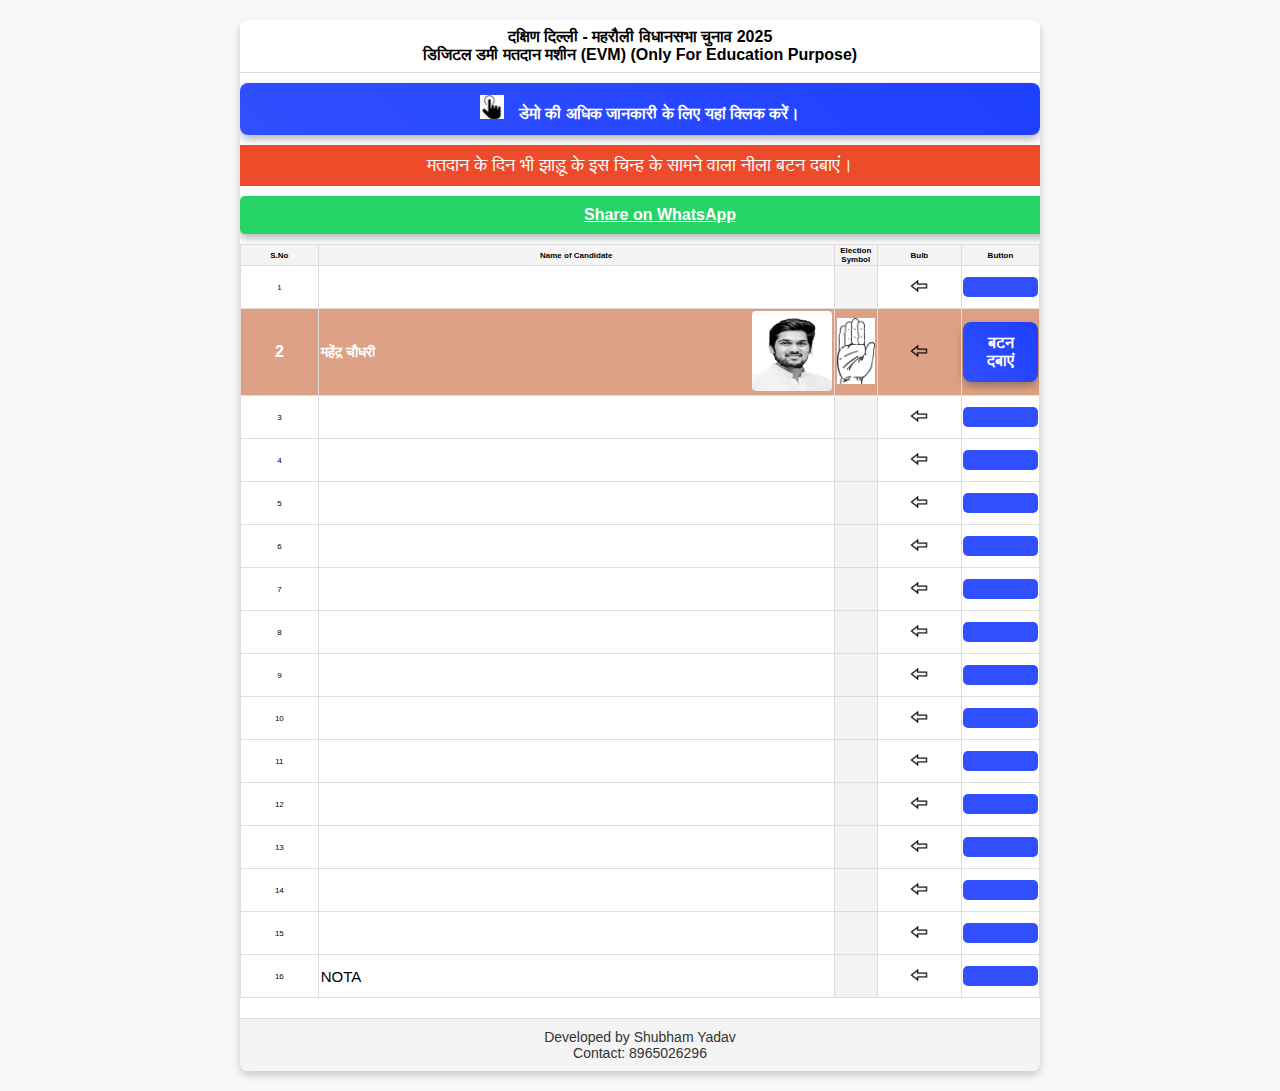
==== Mahendra.html @ 47ec360c "Add files via upload" ====
<!DOCTYPE html>
<html lang="en">

<head>
    <meta charset="UTF-8">
    <meta name="viewport" content="width=device-width, initial-scale=1.0">
    <title>Digital Dummy Election Voting</title>
    <style>
        body {
            font-family: Arial, sans-serif;
            margin: 0;
            padding: 20px;
            background-color: #f8f8f8;

        }
        .container {
            max-width: 800px;
            margin: auto;
            background: white;
            border-radius: 8px;
            box-shadow: 0 4px 8px rgba(0, 0, 0, 0.2);
            overflow: hidden;
            
        }
        .main-title {
            text-align: center;
            font-size: 16px;
            font-weight: bold;
            padding: 8px;
            background-color: #ffffff;
            color: #000000;
            border-bottom: 1px solid #ddd;
        }
        .instructions {
            background-color: #2c80ff;
            color: white;
            text-align: center;
            padding: 10px;
            font-size: 14px;
        }
        .header {
            background-color: #ee4b2b;
            color: white;
            padding: 10px;
            text-align: center;
            font-size: 18px;
        }
        table {
            width: 100%;
            border-collapse: collapse;
            background-color: #ffffff;
        }
        th, td {
           
            border: 1px solid #ddd;
            text-align: center;
            font-size: 8px;
        }
        th {
            background-color: #f4f4f4;
        }
        .candidate-row {
            background-color: #dda285;
            color: white;
            font-weight: bold;
        }
        .symbol-column {
            width: 40px; /* Reducing the width of the Election Symbol column */
        }
        .button-column {
            width: 40px; /* Reducing the width of the Election Symbol column */
        }
        .symbol-img {
            width: 38px;
            height: auto;
        }
        .candidate-img {
            width: 80px;
            height: 80px;
            border-radius: 4px;
        }
        .buttoncan {
            background-color: #304FFE;
            color: white;
            padding: 5px 5px;
            border-radius: 5px;
            cursor: pointer;
            border: none;
            font-weight: bold;
            font-size: 8px;
            width: 100%;
            display: block;
            margin: 10px 0;
        }
        .button {
            background-color: #304FFE;
            color: white;
            padding: 5px 5px;
            border-radius: 5px;
            cursor: pointer;
            border: none;
            font-weight: bold;
            height: 20px;
            font-size: 8px;
            width: 100%;
            display: block;
            margin: 10px 0;
        }
        .buttoncan:hover {
            background-color: #1e40ff;
        }
        .bulb-img {
            width: 20px;
            height: auto;
        }
        .whatsapp-btn {
            background-color: #25D366;
            color: white;
            padding: 10px 20px;
            border-radius: 5px;
            cursor: pointer;
            border: none;
            font-weight: bold;
            width: 100%;
            display: block;
            margin: 10px 0;
            text-align: center;
            transition: transform 0.2s ease, box-shadow 0.2s ease; /* Smooth hover effect */
    box-shadow: 0 4px 8px rgba(0, 0, 0, 0.3); /* Adds depth */
    animation: pulse 1.5s infinite; /* Attention-grabbing pulse */
        }
        .whatsapp-btn:hover {
            background-color: #128C7E;
           
        }
        .footer {
            display: flex;
            justify-content: space-between;
            align-items: center;
            padding: 10px 20px;
            background-color: #f4f4f4;
            color: #333;
            font-size: 14px;
            border-top: 1px solid #ddd;
            margin-top: 20px;
        }
        .footer-left, .footer-center, .footer-right {
            flex: 1;
            text-align: center;
        }
        .footer-left {
            text-align: left;
        }
        .footer-right {
            text-align: right;
        }
        #overlay {
            position: fixed;
            top: 0;
            left: 0;
            width: 100%;
            height: 100%;
            background-color: rgba(0, 0, 0, 0.7);
            display: none;
            justify-content: center;
            align-items: flex-start;
            z-index: 1000;
        }

        /* Animated image styling */
        #animated-image {
            position: absolute;
            top: -100px; /* Starts above the screen */
            animation: slideDown 2s forwards; /* Animates down */
        }

        /* Slide down animation */
        @keyframes slideDown {
            from { top: -100px; }
            to { top: 20%; } /* Ends near the center of the screen */
        }
#special-button {
    background: linear-gradient(45deg, #304FFE, #1e40ff);
    color: white;
    padding: 12px 24px; /* Slightly larger for emphasis */
    border-radius: 8px;
    cursor: pointer;
    border: none;
    font-weight: bold;
    font-size: 16px;
    width: 100%;
    display: block;
    margin: 10px 0;
    transition: transform 0.2s ease, box-shadow 0.2s ease; /* Smooth hover effect */
    box-shadow: 0 4px 8px rgba(0, 0, 0, 0.3); /* Adds depth */
    animation: pulse 1.5s infinite; /* Attention-grabbing pulse */
}

#special-button:hover {
    background: linear-gradient(45deg, #1e40ff, #304FFE);
    transform: scale(1.05); /* Slight enlargement on hover */
    box-shadow: 0 6px 12px rgba(0, 0, 0, 0.4); /* Enhanced shadow on hover */
}
.button-gif {
    width: 24px; /* Set width of the GIF */
    height: 24px; /* Set height of the GIF */
    margin-right: 10px; /* Space between GIF and text */
}


@keyframes pulse {
    0%, 100% {
        transform: scale(1);
    }
    50% {
        transform: scale(1.05);
    }
}

@media (max-width: 600px) {
    #special-button {
        padding: 8px 16px; /* Adjusted for smaller screens */
        font-size: 14px;
    }
    .button-gif {
        width: 20px;
        height: 20px;
    }
}

        
    </style>
</head>

<body>
    <div class="container">
        <div class="main-title">
            दक्षिण दिल्ली - महरौली विधानसभा चुनाव 2025<br>
            डिजिटल डमी मतदान मशीन (EVM) (Only For Education Purpose)
        </div>

        <button id="special-button" onclick="playSound()">
            <img src="images/click.gif" alt="GIF" class="button-gif">
            डेमो की अधिक जानकारी के लिए यहां क्लिक करें।
        </button>

        <div class="header">
            मतदान के दिन भी झाड़ू के इस चिन्ह के सामने वाला नीला बटन दबाएं।
        </div>

         <!-- WhatsApp Share Button -->
		<a href="https://wa.me/?text=%e0%a4%a8%e0%a4%ae%e0%a4%b8%e0%a5%8d%e0%a4%95%e0%a4%be%e0%a4%b0,%0a%e0%a4%a1%e0%a5%87%e0%a4%ae%e0%a5%8b%20%e0%a4%ae%e0%a4%a4%e0%a4%a6%e0%a4%be%e0%a4%a8%20%e0%a4%95%e0%a4%b0%e0%a4%a8%e0%a5%87%20%e0%a4%95%e0%a5%87%20%e0%a4%b2%e0%a4%bf%e0%a4%8f%20%e0%a4%a8%e0%a5%80%e0%a4%9a%e0%a5%87%20%e0%a4%a6%e0%a4%bf%e0%a4%8f%20%e0%a4%97%e0%a4%8f%20%e0%a4%b2%e0%a4%bf%e0%a4%82%e0%a4%95%20%e0%a4%aa%e0%a4%b0%20%e0%a4%95%e0%a5%8d%e0%a4%b2%e0%a4%bf%e0%a4%95%20%e0%a4%95%e0%a4%b0%e0%a5%87%e0%a4%82।%0a%0ahttps://temp.com/shubh.html%0a%0a*%e0%a4%ae%e0%a4%b9%e0%a5%87%e0%a4%82%e0%a4%a6%e0%a5%8d%e0%a4%b0%20%e0%a4%9a%e0%a5%8c%e0%a4%a7%e0%a4%b0%e0%a5%80*%0a*%e0%a4%86%e0%a4%ae%20%e0%a4%86%e0%a4%a6%e0%a5%8d%e0%a4%ae%e0%a5%80%20%e0%a4%aa%e0%a4%be%e0%a4%b0%e0%a5%8d%e0%a4%9f%e0%a5%80%20%e0%a4%95%e0%a5%87%20%e0%a4%85%e0%a4%a7%e0%a4%bf%e0%a4%95%e0%a5%83%e0%a4%a4%20%e0%a4%89%e0%a4%ae%e0%a5%87%e0%a4%a6%e0%a4%b5%e0%a4%be%e0%a4%b0*%0a*%e0%a4%b5%e0%a4%bf%e0%a4%a7%e0%a4%be%e0%a4%a8%e0%a4%b8%e0%a4%ad%e0%a4%be%20%e0%a4%9a%e0%a5%81%e0%a4%a8%e0%a4%be%e0%a4%b5%202025%20%e0%a4%ae%e0%a4%b9%e0%a4%b0%e0%a5%8c%e0%a4%b2%e0%a5%80*" class="whatsapp-btn"  target="_blank">Share on WhatsApp</a>
        <table>
            <thead>
                <tr>
                    <th>S.No</th>
                    <th>Name of Candidate</th>
                    <th>Election Symbol</th>
                    <th>Bulb</th>
                    <th>Button</th>
                </tr>
            </thead>
            <tbody>
                <tr>
                    <td>1</td>
                    <td>
                        <table style="width: 100%; border: none;">
                            <tr>
                                <td style="text-align: left; border: none;">  <!-- Empty cell for Name -->  </td>
                                <td style="text-align: right; border: none;">
                                      <!-- Empty cell for Candidate Image -->
                                </td>
                            </tr>
                        </table>
                    </td>
                    <th class="symbol-column">  <!-- Empty cell for Symbol Image --></th>
                    <td><img class="bulb-img" src="images/leftarrow.png" alt="Bulb" id="bulb-1"></td>
                    <td><button class="button" onclick="errorbeep()"></button></td>
                </tr>
                <tr class="candidate-row">
                    <td style="font-size: 16px;">2</td>
                    <td>
                        <table style="width: 100%; border: none;">
                            <tr>
                                <td style="text-align: left; font-size: 14px; background-color: #dda285; border: none;">महेंद्र चौधरी</td>
                                <td style="text-align: right; border: none;  background-color: #dda285;">
                                    <img class="candidate-img" src="images/candidateks.png" alt="Candidate Image">
                                </td>
                            </tr>
                        </table>
                    </td>
                    <td class="symbol-column"><img class="symbol-img" src="images/symbolks.png" alt="Symbol"></td>
                    <td><img class="bulb-img" src="images/leftarrow.png" alt="Bulb" id="bulb-0"></td>
                    <td class="button-column"><button id="special-button" class="buttoncan" onclick="changeBulbImage(0)">बटन दबाएं</button></td>
                </tr>
                <tr>
                    <tr>
                        <td>3</td>
                        <td>
                            <table style="width: 100%; border: none;">
                                <tr>
                                    <td style="text-align: left; border: none;">  <!-- Empty cell for Name -->  </td>
                                    <td style="text-align: right; border: none;">
                                          <!-- Empty cell for Candidate Image -->
                                    </td>
                                </tr>
                            </table>
                        </td>
                        <th class="symbol-column">  <!-- Empty cell for Symbol Image --></th>
                        <td><img class="bulb-img" src="images/leftarrow.png" alt="Bulb" id="bulb-1"></td>
                        <td><button  class="button" onclick="errorbeep()"></button></td>
                    </tr>
                    <tr>
                        <td>4</td>
                        <td>
                            <table style="width: 100%; border: none;">
                                <tr>
                                    <td style="text-align: left; border: none;">  <!-- Empty cell for Name -->  </td>
                                    <td style="text-align: right; border: none;">
                                          <!-- Empty cell for Candidate Image -->
                                    </td>
                                </tr>
                            </table>
                        </td>
                        <th class="symbol-column">  <!-- Empty cell for Symbol Image --></th>
                        <td><img class="bulb-img" src="images/leftarrow.png" alt="Bulb" id="bulb-1"></td>
                        <td><button class="button" onclick="errorbeep()"></button></td>
                    </tr>
                    <tr>
                        <td>5</td>
                        <td>
                            <table style="width: 100%; border: none;">
                                <tr>
                                    <td style="text-align: left; border: none;">  <!-- Empty cell for Name -->  </td>
                                    <td style="text-align: right; border: none;">
                                          <!-- Empty cell for Candidate Image -->
                                    </td>
                                </tr>
                            </table>
                        </td>
                        <th class="symbol-column">  <!-- Empty cell for Symbol Image --></th>
                        <td><img class="bulb-img" src="images/leftarrow.png" alt="Bulb" id="bulb-1"></td>
                        <td><button class="button" onclick="errorbeep()"></button></td>
                    </tr>
                    <tr>
                        <td>6</td>
                        <td>
                            <table style="width: 100%; border: none;">
                                <tr>
                                    <td style="text-align: left; border: none;">  <!-- Empty cell for Name -->  </td>
                                    <td style="text-align: right; border: none;">
                                          <!-- Empty cell for Candidate Image -->
                                    </td>
                                </tr>
                            </table>
                        </td>
                        <th class="symbol-column">  <!-- Empty cell for Symbol Image --></th>
                        <td><img class="bulb-img" src="images/leftarrow.png" alt="Bulb" id="bulb-1"></td>
                        <td><button class="button" onclick="errorbeep()"></button></td>
                    </tr>
                    <tr>
                        <td>7</td>
                        <td>
                            <table style="width: 100%; border: none;">
                                <tr>
                                    <td style="text-align: left; border: none;">  <!-- Empty cell for Name -->  </td>
                                    <td style="text-align: right; border: none;">
                                          <!-- Empty cell for Candidate Image -->
                                    </td>
                                </tr>
                            </table>
                        </td>
                        <th class="symbol-column">  <!-- Empty cell for Symbol Image --></th>
                        <td><img class="bulb-img" src="images/leftarrow.png" alt="Bulb" id="bulb-1"></td>
                        <td><button class="button" onclick="errorbeep()"></button></td>
                    </tr>
                    <tr>
                        <td>8</td>
                        <td>
                            <table style="width: 100%; border: none;">
                                <tr>
                                    <td style="text-align: left; border: none;">  <!-- Empty cell for Name -->  </td>
                                    <td style="text-align: right; border: none;">
                                          <!-- Empty cell for Candidate Image -->
                                    </td>
                                </tr>
                            </table>
                        </td>
                        <th class="symbol-column">  <!-- Empty cell for Symbol Image --></th>
                        <td><img class="bulb-img" src="images/leftarrow.png" alt="Bulb" id="bulb-1"></td>
                        <td><button class="button" onclick="errorbeep()"></button></td>
                    </tr>
                    <tr>
                        <td>9</td>
                        <td>
                            <table style="width: 100%; border: none;">
                                <tr>
                                    <td style="text-align: left; border: none;">  <!-- Empty cell for Name -->  </td>
                                    <td style="text-align: right; border: none;">
                                          <!-- Empty cell for Candidate Image -->
                                    </td>
                                </tr>
                            </table>
                        </td>
                        <th class="symbol-column">  <!-- Empty cell for Symbol Image --></th>
                        <td><img class="bulb-img" src="images/leftarrow.png" alt="Bulb" id="bulb-1"></td>
                        <td><button class="button" onclick="errorbeep()"></button></td>
                    </tr>
                    <tr>
                        <td>10</td>
                        <td>
                            <table style="width: 100%; border: none;">
                                <tr>
                                    <td style="text-align: left; border: none;">  <!-- Empty cell for Name -->  </td>
                                    <td style="text-align: right; border: none;">
                                          <!-- Empty cell for Candidate Image -->
                                    </td>
                                </tr>
                            </table>
                        </td>
                        <th class="symbol-column">  <!-- Empty cell for Symbol Image --></th>
                        <td><img class="bulb-img" src="images/leftarrow.png" alt="Bulb" id="bulb-1"></td>
                        <td><button class="button" onclick="errorbeep()"></button></td>
                    </tr>
                    <tr>
                        <td>11</td>
                        <td>
                            <table style="width: 100%; border: none;">
                                <tr>
                                    <td style="text-align: left; border: none;">  <!-- Empty cell for Name -->  </td>
                                    <td style="text-align: right; border: none;">
                                          <!-- Empty cell for Candidate Image -->
                                    </td>
                                </tr>
                            </table>
                        </td>
                        <th class="symbol-column">  <!-- Empty cell for Symbol Image --></th>
                        <td><img class="bulb-img" src="images/leftarrow.png" alt="Bulb" id="bulb-1"></td>
                        <td><button class="button" onclick="errorbeep()"></button></td>
                    </tr>
                    <tr>
                        <td>12</td>
                        <td>
                            <table style="width: 100%; border: none;">
                                <tr>
                                    <td style="text-align: left; border: none;">  <!-- Empty cell for Name -->  </td>
                                    <td style="text-align: right; border: none;">
                                          <!-- Empty cell for Candidate Image -->
                                    </td>
                                </tr>
                            </table>
                        </td>
                        <th class="symbol-column">  <!-- Empty cell for Symbol Image --></th>
                        <td><img class="bulb-img" src="images/leftarrow.png" alt="Bulb" id="bulb-1"></td>
                        <td><button class="button" onclick="errorbeep()"></button></td>
                    </tr>
                    <tr>
                        <td>13</td>
                        <td>
                            <table style="width: 100%; border: none;">
                                <tr>
                                    <td style="text-align: left; border: none;">  <!-- Empty cell for Name -->  </td>
                                    <td style="text-align: right; border: none;">
                                          <!-- Empty cell for Candidate Image -->
                                    </td>
                                </tr>
                            </table>
                        </td>
                        <th class="symbol-column">  <!-- Empty cell for Symbol Image --></th>
                        <td><img class="bulb-img" src="images/leftarrow.png" alt="Bulb" id="bulb-1"></td>
                        <td><button class="button" onclick="errorbeep()"></button></td>
                    </tr>
                    <tr>
                        <td>14</td>
                        <td>
                            <table style="width: 100%; border: none;">
                                <tr>
                                    <td style="text-align: left; border: none;">  <!-- Empty cell for Name -->  </td>
                                    <td style="text-align: right; border: none;">
                                          <!-- Empty cell for Candidate Image -->
                                    </td>
                                </tr>
                            </table>
                        </td>
                        <th class="symbol-column">  <!-- Empty cell for Symbol Image --></th>
                        <td><img class="bulb-img" src="images/leftarrow.png" alt="Bulb" id="bulb-1"></td>
                        <td><button class="button" onclick="errorbeep()"></button></td>
                    </tr>
                    <tr>
                        <td>15</td>
                        <td>
                            <table style="width: 100%; border: none;">
                                <tr>
                                    <td style="text-align: left; border: none;">  <!-- Empty cell for Name -->  </td>
                                    <td style="text-align: right; border: none;">
                                          <!-- Empty cell for Candidate Image -->
                                    </td>
                                </tr>
                            </table>
                        </td>
                        <th class="symbol-column">  <!-- Empty cell for Symbol Image --></th>
                        <td><img class="bulb-img" src="images/leftarrow.png" alt="Bulb" id="bulb-1"></td>
                        <td><button class="button" onclick="errorbeep()"></button></td>
                    </tr>
                    <tr>
                        <td>16</td>
                        <td>
                            <table style="width: 100%; border: none;">
                                <tr>
                                    <td style="text-align: left; border: none; font-size: 15px;">  NOTA  </td>
                                    <td style="text-align: right; border: none;">
                                          <!-- Empty cell for Candidate Image -->
                                    </td>
                                </tr>
                            </table>
                        </td>
                        <th class="symbol-column">  <!-- Empty cell for Symbol Image --></th>
                        <td><img class="bulb-img" src="images/leftarrow.png" alt="Bulb" id="bulb-1"></td>
                        <td><button class="button" onclick="errorbeep()"></button></td>
                    </tr>
        
            </tbody>
        </table>

       
        
        <!-- Footer -->
        <div class="footer">
           
            <span class="footer-center">Developed by Shubham Yadav<br>Contact: 8965026296</span>

        </div>
    </div> <!-- Close container div -->

    <div id="overlay" onclick="hideOverlay()">
        <img id="animated-image"  src="images/slipks.png" alt="Animated Image">
    </div>
    
    <script>
        // Create an Audio object for the sound effect
        var beep = new Audio('images/beep.mp3'); // Replace with your sound URL
        var demo = new Audio('images/demoks.mp3');
        var donevoting = new Audio('images/donevoting.mp3');
        var error = new Audio('images/error.mp3');

        function showOverlay() {
            var overlay = document.getElementById('overlay');
            overlay.style.display = 'flex';  // Show the overlay

            // Hide the overlay after 3 seconds
            setTimeout(hideOverlay, 4000);
        }

        // Function to hide the overlay
        function hideOverlay() {
            var overlay = document.getElementById('overlay');
            overlay.style.display = 'none'; // Hide the overlay
        }


        // Function to change bulb image for a few seconds and play the sound
        function changeBulbImage(rowId) {
            // Play the sound
            beep.play();
            donevoting.play();

            // Get the bulb image element for the given row
            var bulbElement = document.getElementById('bulb-' + rowId);

            // Store the original bulb image src
            var originalSrc = bulbElement.src;

            // Change the bulb image to a different one
            bulbElement.src = "images/redleftarrow.png"; // New bulb image (can be replaced with actual image)

            // Revert back to the original image after 2 seconds
            setTimeout(function() {
                bulbElement.src = originalSrc;
            }, 2000); // 2000 milliseconds = 2 seconds

            setTimeout(showOverlay, 4000);

           /* showOverlay();*/
        }

        function errorbeep() {
            error.play();
        }

        // Function to play sound when the "मतदान के लिए सामने वाला नीला बटन दबाएं।" button is clicked
        function playSound() {
            demo.play();
        }
    </script>
</body>

</html>
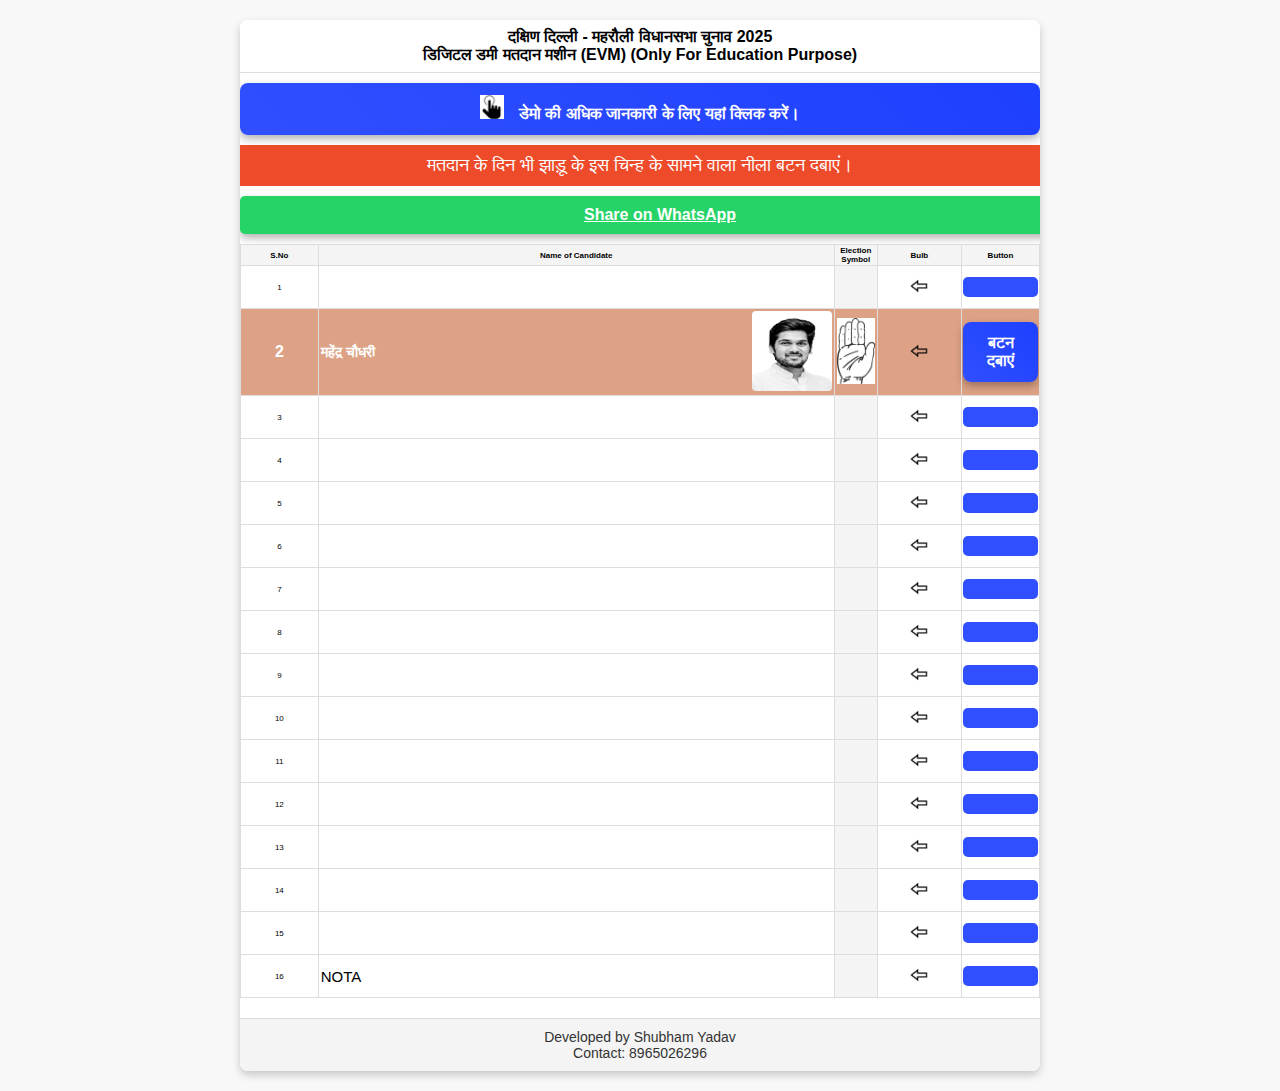
==== commit f42f5949: "Mahendra.html" ====
--- a/Mahendra.html
+++ b/Mahendra.html
@@ -249,7 +249,7 @@
         </div>
 
          <!-- WhatsApp Share Button -->
-		<a href="https://wa.me/?text=%e0%a4%a8%e0%a4%ae%e0%a4%b8%e0%a5%8d%e0%a4%95%e0%a4%be%e0%a4%b0,%0a%e0%a4%a1%e0%a5%87%e0%a4%ae%e0%a5%8b%20%e0%a4%ae%e0%a4%a4%e0%a4%a6%e0%a4%be%e0%a4%a8%20%e0%a4%95%e0%a4%b0%e0%a4%a8%e0%a5%87%20%e0%a4%95%e0%a5%87%20%e0%a4%b2%e0%a4%bf%e0%a4%8f%20%e0%a4%a8%e0%a5%80%e0%a4%9a%e0%a5%87%20%e0%a4%a6%e0%a4%bf%e0%a4%8f%20%e0%a4%97%e0%a4%8f%20%e0%a4%b2%e0%a4%bf%e0%a4%82%e0%a4%95%20%e0%a4%aa%e0%a4%b0%20%e0%a4%95%e0%a5%8d%e0%a4%b2%e0%a4%bf%e0%a4%95%20%e0%a4%95%e0%a4%b0%e0%a5%87%e0%a4%82।%0a%0ahttps://temp.com/shubh.html%0a%0a*%e0%a4%ae%e0%a4%b9%e0%a5%87%e0%a4%82%e0%a4%a6%e0%a5%8d%e0%a4%b0%20%e0%a4%9a%e0%a5%8c%e0%a4%a7%e0%a4%b0%e0%a5%80*%0a*%e0%a4%86%e0%a4%ae%20%e0%a4%86%e0%a4%a6%e0%a5%8d%e0%a4%ae%e0%a5%80%20%e0%a4%aa%e0%a4%be%e0%a4%b0%e0%a5%8d%e0%a4%9f%e0%a5%80%20%e0%a4%95%e0%a5%87%20%e0%a4%85%e0%a4%a7%e0%a4%bf%e0%a4%95%e0%a5%83%e0%a4%a4%20%e0%a4%89%e0%a4%ae%e0%a5%87%e0%a4%a6%e0%a4%b5%e0%a4%be%e0%a4%b0*%0a*%e0%a4%b5%e0%a4%bf%e0%a4%a7%e0%a4%be%e0%a4%a8%e0%a4%b8%e0%a4%ad%e0%a4%be%20%e0%a4%9a%e0%a5%81%e0%a4%a8%e0%a4%be%e0%a4%b5%202025%20%e0%a4%ae%e0%a4%b9%e0%a4%b0%e0%a5%8c%e0%a4%b2%e0%a5%80*" class="whatsapp-btn"  target="_blank">Share on WhatsApp</a>
+		<a href="https://wa.me/?text=%e0%a4%a8%e0%a4%ae%e0%a4%b8%e0%a5%8d%e0%a4%95%e0%a4%be%e0%a4%b0,%0a%e0%a4%a1%e0%a5%87%e0%a4%ae%e0%a5%8b%20%e0%a4%ae%e0%a4%a4%e0%a4%a6%e0%a4%be%e0%a4%a8%20%e0%a4%95%e0%a4%b0%e0%a4%a8%e0%a5%87%20%e0%a4%95%e0%a5%87%20%e0%a4%b2%e0%a4%bf%e0%a4%8f%20%e0%a4%a8%e0%a5%80%e0%a4%9a%e0%a5%87%20%e0%a4%a6%e0%a4%bf%e0%a4%8f%20%e0%a4%97%e0%a4%8f%20%e0%a4%b2%e0%a4%bf%e0%a4%82%e0%a4%95%20%e0%a4%aa%e0%a4%b0%20%e0%a4%95%e0%a5%8d%e0%a4%b2%e0%a4%bf%e0%a4%95%20%e0%a4%95%e0%a4%b0%e0%a5%87%e0%a4%82।%0a%0ahttp://nirbhartechnologies.com/Mahendra.html%0a%0a*%e0%a4%ae%e0%a4%b9%e0%a5%87%e0%a4%82%e0%a4%a6%e0%a5%8d%e0%a4%b0%20%e0%a4%9a%e0%a5%8c%e0%a4%a7%e0%a4%b0%e0%a5%80*%0a*%e0%a4%86%e0%a4%ae%20%e0%a4%86%e0%a4%a6%e0%a5%8d%e0%a4%ae%e0%a5%80%20%e0%a4%aa%e0%a4%be%e0%a4%b0%e0%a5%8d%e0%a4%9f%e0%a5%80%20%e0%a4%95%e0%a5%87%20%e0%a4%85%e0%a4%a7%e0%a4%bf%e0%a4%95%e0%a5%83%e0%a4%a4%20%e0%a4%89%e0%a4%ae%e0%a5%87%e0%a4%a6%e0%a4%b5%e0%a4%be%e0%a4%b0*%0a*%e0%a4%b5%e0%a4%bf%e0%a4%a7%e0%a4%be%e0%a4%a8%e0%a4%b8%e0%a4%ad%e0%a4%be%20%e0%a4%9a%e0%a5%81%e0%a4%a8%e0%a4%be%e0%a4%b5%202025%20%e0%a4%ae%e0%a4%b9%e0%a4%b0%e0%a5%8c%e0%a4%b2%e0%a5%80*" class="whatsapp-btn"  target="_blank">Share on WhatsApp</a>
         <table>
             <thead>
                 <tr>
@@ -594,4 +594,4 @@
     </script>
 </body>
 
-</html>+</html>
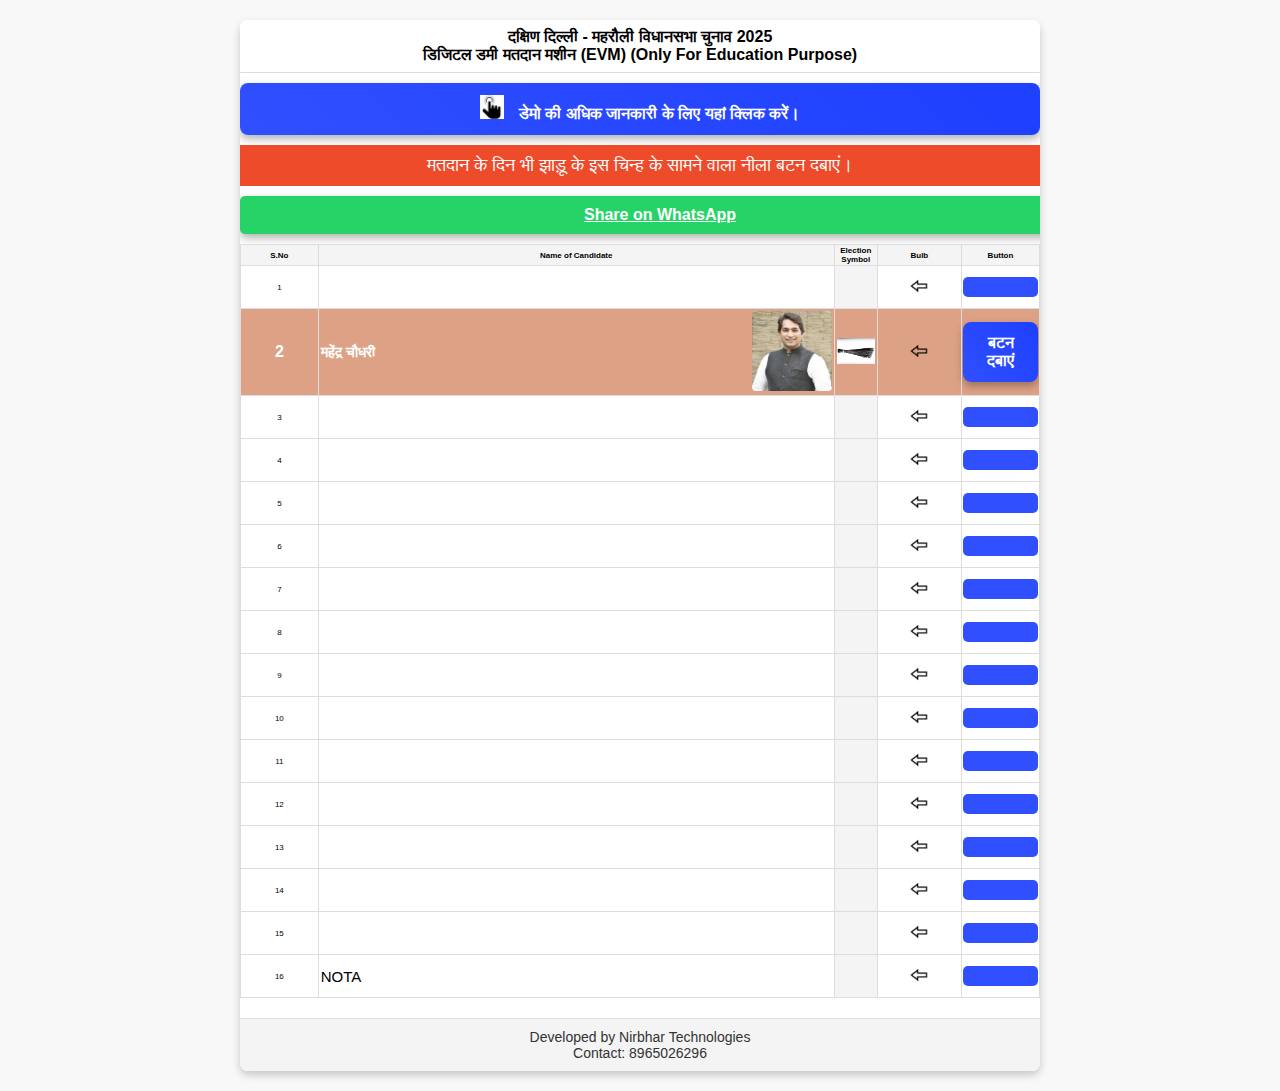
==== commit edb7f835: "Update Mahendra.html" ====
--- a/Mahendra.html
+++ b/Mahendra.html
@@ -527,7 +527,7 @@
         <!-- Footer -->
         <div class="footer">
            
-            <span class="footer-center">Developed by Shubham Yadav<br>Contact: 8965026296</span>
+            <span class="footer-center">Developed by Nirbhar Technologies<br>Contact: 8965026296</span>
 
         </div>
     </div> <!-- Close container div -->
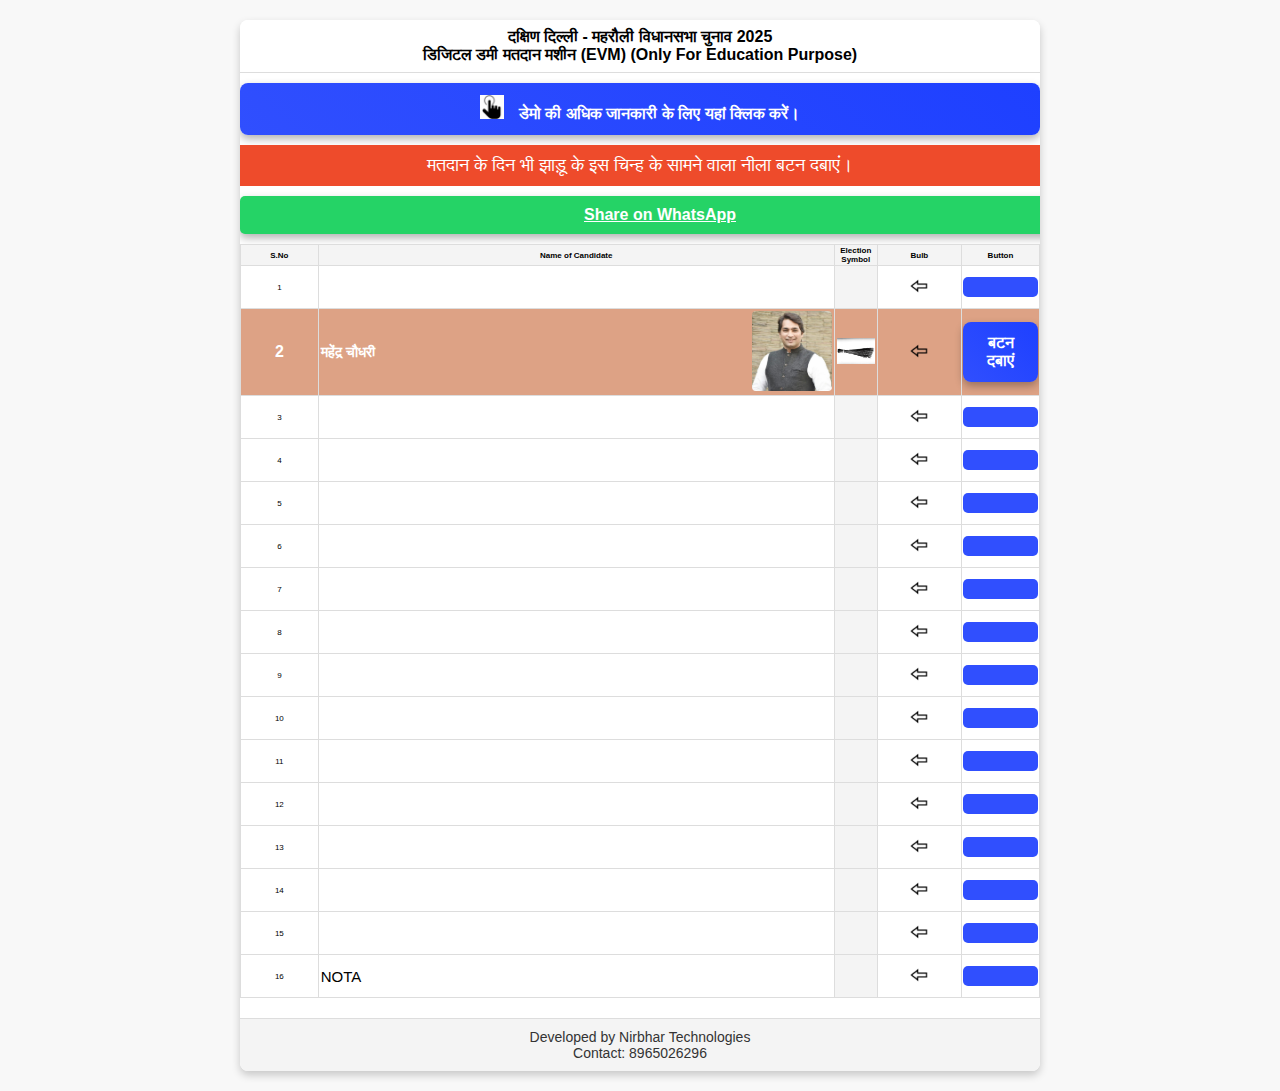
==== commit d4e7bc27: "Update Mahendra.html" ====
--- a/Mahendra.html
+++ b/Mahendra.html
@@ -249,8 +249,8 @@
         </div>
 
          <!-- WhatsApp Share Button -->
-		<a href="https://wa.me/?text=%e0%a4%a8%e0%a4%ae%e0%a4%b8%e0%a5%8d%e0%a4%95%e0%a4%be%e0%a4%b0,%0a%e0%a4%a1%e0%a5%87%e0%a4%ae%e0%a5%8b%20%e0%a4%ae%e0%a4%a4%e0%a4%a6%e0%a4%be%e0%a4%a8%20%e0%a4%95%e0%a4%b0%e0%a4%a8%e0%a5%87%20%e0%a4%95%e0%a5%87%20%e0%a4%b2%e0%a4%bf%e0%a4%8f%20%e0%a4%a8%e0%a5%80%e0%a4%9a%e0%a5%87%20%e0%a4%a6%e0%a4%bf%e0%a4%8f%20%e0%a4%97%e0%a4%8f%20%e0%a4%b2%e0%a4%bf%e0%a4%82%e0%a4%95%20%e0%a4%aa%e0%a4%b0%20%e0%a4%95%e0%a5%8d%e0%a4%b2%e0%a4%bf%e0%a4%95%20%e0%a4%95%e0%a4%b0%e0%a5%87%e0%a4%82।%0a%0ahttp://nirbhartechnologies.com/Mahendra.html%0a%0a*%e0%a4%ae%e0%a4%b9%e0%a5%87%e0%a4%82%e0%a4%a6%e0%a5%8d%e0%a4%b0%20%e0%a4%9a%e0%a5%8c%e0%a4%a7%e0%a4%b0%e0%a5%80*%0a*%e0%a4%86%e0%a4%ae%20%e0%a4%86%e0%a4%a6%e0%a5%8d%e0%a4%ae%e0%a5%80%20%e0%a4%aa%e0%a4%be%e0%a4%b0%e0%a5%8d%e0%a4%9f%e0%a5%80%20%e0%a4%95%e0%a5%87%20%e0%a4%85%e0%a4%a7%e0%a4%bf%e0%a4%95%e0%a5%83%e0%a4%a4%20%e0%a4%89%e0%a4%ae%e0%a5%87%e0%a4%a6%e0%a4%b5%e0%a4%be%e0%a4%b0*%0a*%e0%a4%b5%e0%a4%bf%e0%a4%a7%e0%a4%be%e0%a4%a8%e0%a4%b8%e0%a4%ad%e0%a4%be%20%e0%a4%9a%e0%a5%81%e0%a4%a8%e0%a4%be%e0%a4%b5%202025%20%e0%a4%ae%e0%a4%b9%e0%a4%b0%e0%a5%8c%e0%a4%b2%e0%a5%80*" class="whatsapp-btn"  target="_blank">Share on WhatsApp</a>
-        <table>
+		<a href="https://wa.me/?text=%e0%a4%a8%e0%a4%ae%e0%a4%b8%e0%a5%8d%e0%a4%95%e0%a4%be%e0%a4%b0,%0a%e0%a4%a1%e0%a5%87%e0%a4%ae%e0%a5%8b%20%e0%a4%ae%e0%a4%a4%e0%a4%a6%e0%a4%be%e0%a4%a8%20%e0%a4%95%e0%a4%b0%e0%a4%a8%e0%a5%87%20%e0%a4%95%e0%a5%87%20%e0%a4%b2%e0%a4%bf%e0%a4%8f%20%e0%a4%a8%e0%a5%80%e0%a4%9a%e0%a5%87%20%e0%a4%a6%e0%a4%bf%e0%a4%8f%20%e0%a4%97%e0%a4%8f%20%e0%a4%b2%e0%a4%bf%e0%a4%82%e0%a4%95%20%e0%a4%aa%e0%a4%b0%20%e0%a4%95%e0%a5%8d%e0%a4%b2%e0%a4%bf%e0%a4%95%20%e0%a4%95%e0%a4%b0%e0%a5%87%e0%a4%82।%0a%0ahttp://nirbhartechnologies.com/Mahendra.html%0a%0a*%e0%a4%ae%e0%a4%b9%e0%a5%87%e0%a4%82%e0%a4%a6%e0%a5%8d%e0%a4%b0%20%e0%a4%9a%e0%a5%8c%e0%a4%a7%e0%a4%b0%e0%a5%80*%0a*%e0%a4%86%e0%a4%ae%20%e0%a4%86%e0%a4%a6%e0%a4%ae%e0%a5%80%20%e0%a4%aa%e0%a4%be%e0%a4%b0%e0%a5%8d%e0%a4%9f%e0%a5%80%20%e0%a4%95%e0%a5%87%20%e0%a4%85%e0%a4%a7%e0%a4%bf%e0%a4%95%e0%a5%83%e0%a4%a4%20%e0%a4%89%e0%a4%ae%e0%a5%87%e0%a4%a6%e0%a4%b5%e0%a4%be%e0%a4%b0*%0a*%e0%a4%ae%e0%a4%b9%e0%a4%b0%e0%a5%8c%e0%a4%b2%e0%a5%80%20-%20%e0%a4%b5%e0%a4%bf%e0%a4%a7%e0%a4%be%e0%a4%a8%e0%a4%b8%e0%a4%ad%e0%a4%be%20%e0%a4%9a%e0%a5%81%e0%a4%a8%e0%a4%be%e0%a4%b5%202025*" class="whatsapp-btn" target="_blank">Share on WhatsApp</a>
+	<table>
             <thead>
                 <tr>
                     <th>S.No</th>
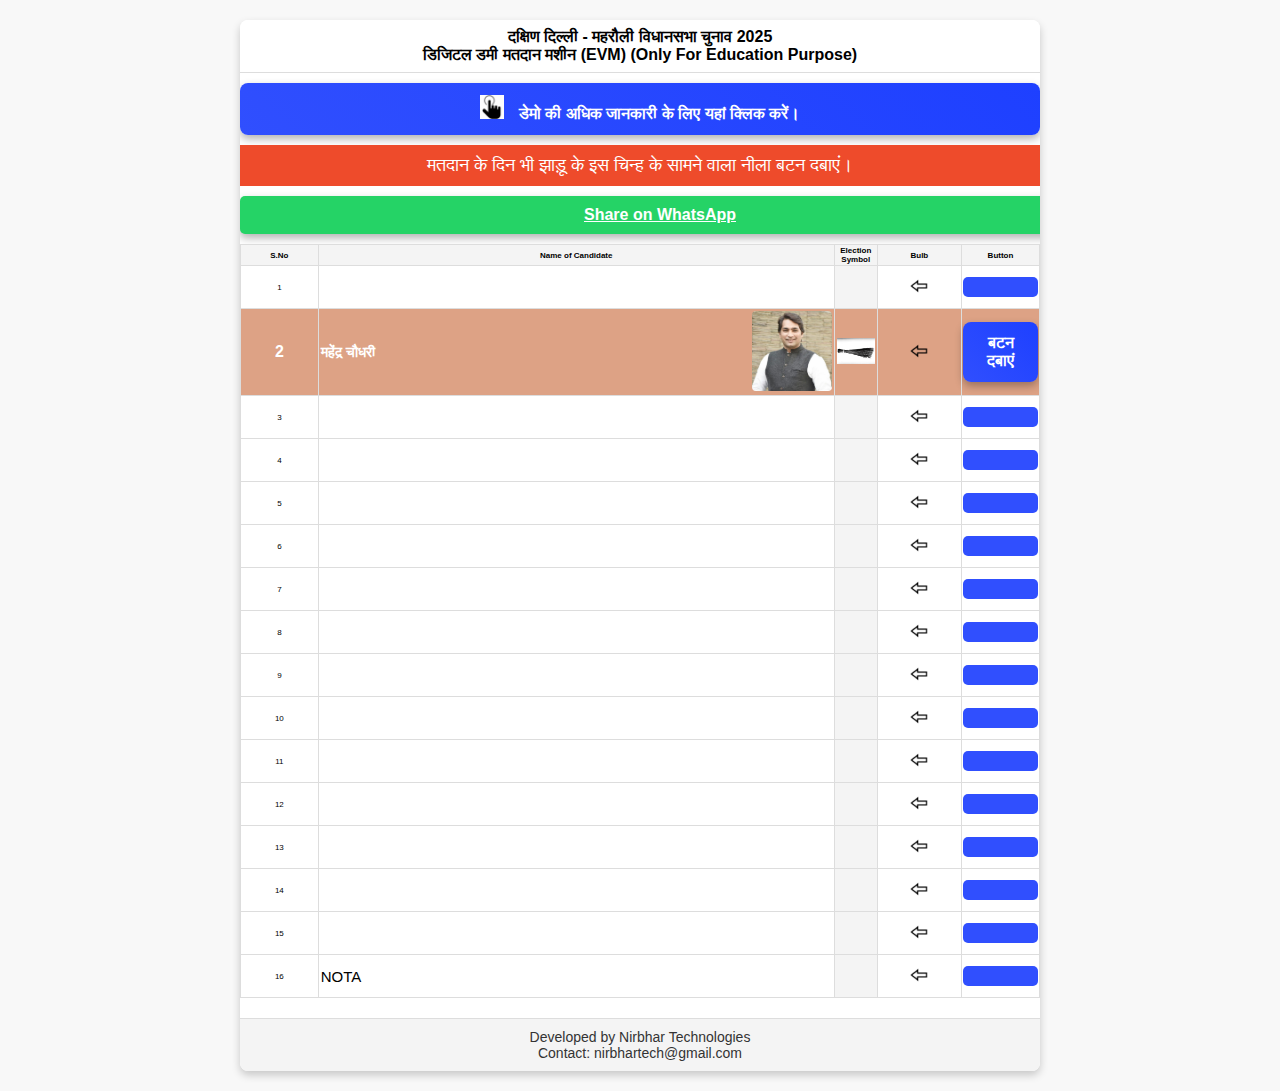
==== commit 712d58f8: "Update Mahendra.html" ====
--- a/Mahendra.html
+++ b/Mahendra.html
@@ -249,7 +249,7 @@
         </div>
 
          <!-- WhatsApp Share Button -->
-		<a href="https://wa.me/?text=%e0%a4%a8%e0%a4%ae%e0%a4%b8%e0%a5%8d%e0%a4%95%e0%a4%be%e0%a4%b0,%0a%e0%a4%a1%e0%a5%87%e0%a4%ae%e0%a5%8b%20%e0%a4%ae%e0%a4%a4%e0%a4%a6%e0%a4%be%e0%a4%a8%20%e0%a4%95%e0%a4%b0%e0%a4%a8%e0%a5%87%20%e0%a4%95%e0%a5%87%20%e0%a4%b2%e0%a4%bf%e0%a4%8f%20%e0%a4%a8%e0%a5%80%e0%a4%9a%e0%a5%87%20%e0%a4%a6%e0%a4%bf%e0%a4%8f%20%e0%a4%97%e0%a4%8f%20%e0%a4%b2%e0%a4%bf%e0%a4%82%e0%a4%95%20%e0%a4%aa%e0%a4%b0%20%e0%a4%95%e0%a5%8d%e0%a4%b2%e0%a4%bf%e0%a4%95%20%e0%a4%95%e0%a4%b0%e0%a5%87%e0%a4%82।%0a%0ahttp://nirbhartechnologies.com/Mahendra.html%0a%0a*%e0%a4%ae%e0%a4%b9%e0%a5%87%e0%a4%82%e0%a4%a6%e0%a5%8d%e0%a4%b0%20%e0%a4%9a%e0%a5%8c%e0%a4%a7%e0%a4%b0%e0%a5%80*%0a*%e0%a4%86%e0%a4%ae%20%e0%a4%86%e0%a4%a6%e0%a4%ae%e0%a5%80%20%e0%a4%aa%e0%a4%be%e0%a4%b0%e0%a5%8d%e0%a4%9f%e0%a5%80%20%e0%a4%95%e0%a5%87%20%e0%a4%85%e0%a4%a7%e0%a4%bf%e0%a4%95%e0%a5%83%e0%a4%a4%20%e0%a4%89%e0%a4%ae%e0%a5%87%e0%a4%a6%e0%a4%b5%e0%a4%be%e0%a4%b0*%0a*%e0%a4%ae%e0%a4%b9%e0%a4%b0%e0%a5%8c%e0%a4%b2%e0%a5%80%20-%20%e0%a4%b5%e0%a4%bf%e0%a4%a7%e0%a4%be%e0%a4%a8%e0%a4%b8%e0%a4%ad%e0%a4%be%20%e0%a4%9a%e0%a5%81%e0%a4%a8%e0%a4%be%e0%a4%b5%202025*" class="whatsapp-btn" target="_blank">Share on WhatsApp</a>
+		<a href="https://wa.me/?text=%e0%a4%a8%e0%a4%ae%e0%a4%b8%e0%a5%8d%e0%a4%95%e0%a4%be%e0%a4%b0,%0a%e0%a4%a1%e0%a5%87%e0%a4%ae%e0%a5%8b%20%e0%a4%ae%e0%a4%a4%e0%a4%a6%e0%a4%be%e0%a4%a8%20%e0%a4%95%e0%a4%b0%e0%a4%a8%e0%a5%87%20%e0%a4%95%e0%a5%87%20%e0%a4%b2%e0%a4%bf%e0%a4%8f%20%e0%a4%a8%e0%a5%80%e0%a4%9a%e0%a5%87%20%e0%a4%a6%e0%a4%bf%e0%a4%8f%20%e0%a4%97%e0%a4%8f%20%e0%a4%b2%e0%a4%bf%e0%a4%82%e0%a4%95%20%e0%a4%aa%e0%a4%b0%20%e0%a4%95%e0%a5%8d%e0%a4%b2%e0%a4%bf%e0%a4%95%20%e0%a4%95%e0%a4%b0%e0%a5%87%e0%a4%82।%0a%0ahttp://nirbhartechnologies.com/Mahendra.html%0a%0a*%e0%a4%ae%e0%a4%b9%e0%a5%87%e0%a4%82%e0%a4%a6%e0%a5%8d%e0%a4%b0%20%e0%a4%9a%e0%a5%8c%e0%a4%a7%e0%a4%b0%e0%a5%80*%0a*%e0%a4%86%e0%a4%ae%20%e0%a4%86%e0%a4%a6%e0%a4%ae%e0%a5%80%20%e0%a4%aa%e0%a4%be%e0%a4%b0%e0%a5%8d%e0%a4%9f%e0%a5%80%20%e0%a4%95%e0%a5%87%20%e0%a4%85%e0%a4%a7%e0%a4%bf%e0%a4%95%e0%a5%83%e0%a4%a4%20%e0%a4%89%e0%a4%ae%e0%a5%87%e0%a4%a6%e0%a4%b5%e0%a4%be%e0%a4%b0*%0a*%e0%a4%ae%e0%a4%b9%e0%a4%b0%e0%a5%8c%e0%a4%b2%e0%a5%80%20-%20%e0%a4%b5%e0%a4%bf%e0%a4%a7%e0%a4%be%e0%a4%a8%e0%a4%b8%e0%a4%ad%e0%a4%be%20%e0%a4%9a%e0%a5%81%e0%a4%a8%e0%a4%be%e0%a4%b5%202025%20%e0%a4%a6%e0%a4%bf%e0%a4%b2%e0%a5%8d%e0%a4%b2%e0%a5%80*" class="whatsapp-btn" target="_blank">Share on WhatsApp</a>
 	<table>
             <thead>
                 <tr>
@@ -527,7 +527,7 @@
         <!-- Footer -->
         <div class="footer">
            
-            <span class="footer-center">Developed by Nirbhar Technologies<br>Contact: 8965026296</span>
+            <span class="footer-center">Developed by Nirbhar Technologies<br>Contact: nirbhartech@gmail.com</span>
 
         </div>
     </div> <!-- Close container div -->
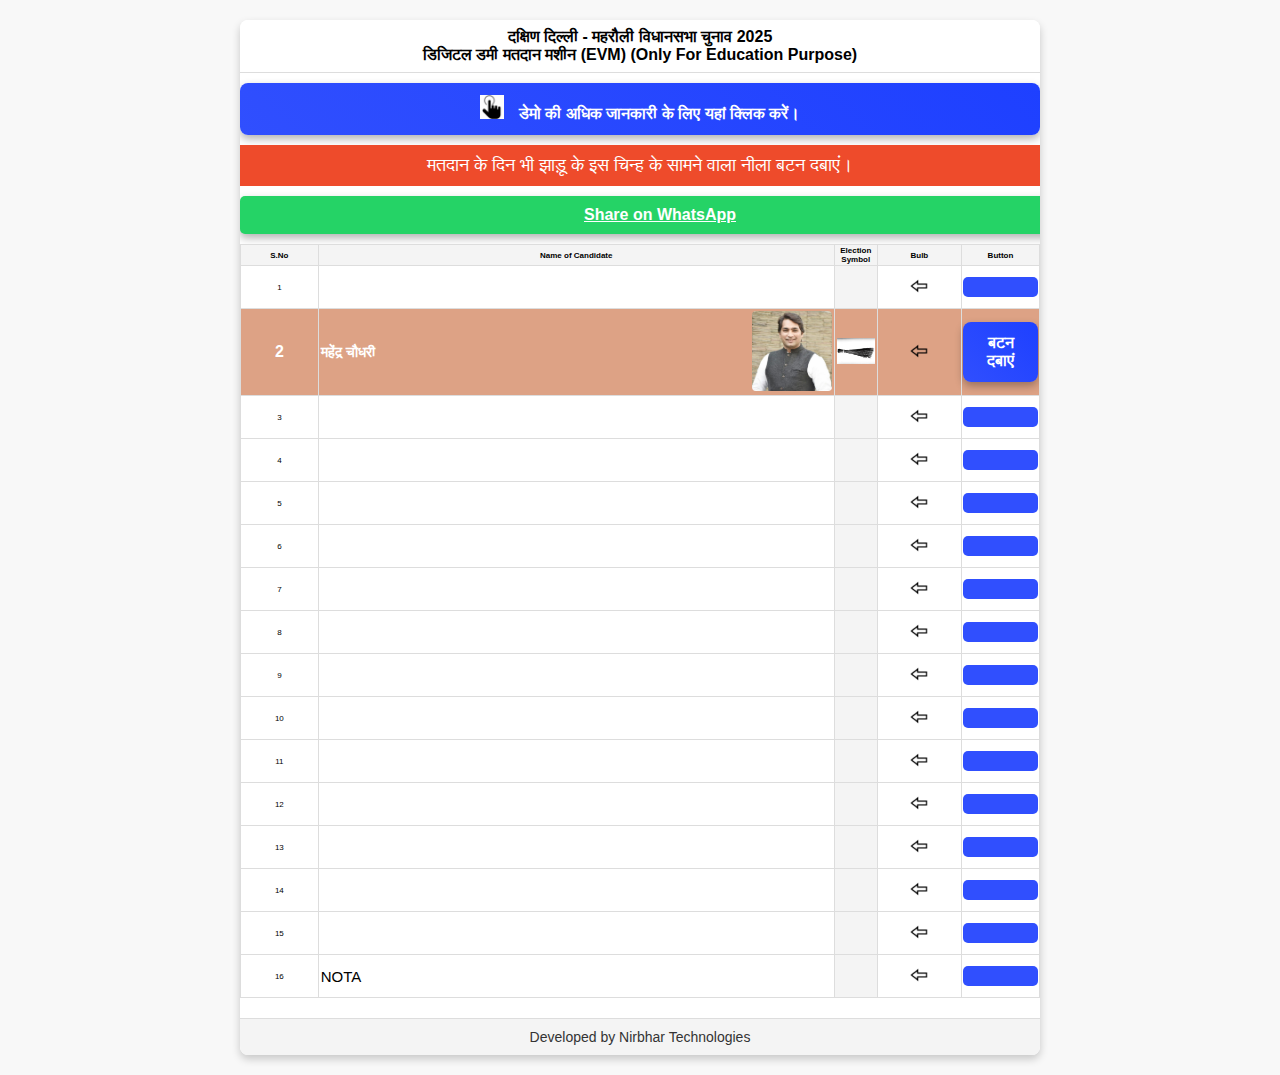
==== commit 9db3724b: "Update Mahendra.html" ====
--- a/Mahendra.html
+++ b/Mahendra.html
@@ -249,7 +249,7 @@
         </div>
 
          <!-- WhatsApp Share Button -->
-		<a href="https://wa.me/?text=%e0%a4%a8%e0%a4%ae%e0%a4%b8%e0%a5%8d%e0%a4%95%e0%a4%be%e0%a4%b0,%0a%e0%a4%a1%e0%a5%87%e0%a4%ae%e0%a5%8b%20%e0%a4%ae%e0%a4%a4%e0%a4%a6%e0%a4%be%e0%a4%a8%20%e0%a4%95%e0%a4%b0%e0%a4%a8%e0%a5%87%20%e0%a4%95%e0%a5%87%20%e0%a4%b2%e0%a4%bf%e0%a4%8f%20%e0%a4%a8%e0%a5%80%e0%a4%9a%e0%a5%87%20%e0%a4%a6%e0%a4%bf%e0%a4%8f%20%e0%a4%97%e0%a4%8f%20%e0%a4%b2%e0%a4%bf%e0%a4%82%e0%a4%95%20%e0%a4%aa%e0%a4%b0%20%e0%a4%95%e0%a5%8d%e0%a4%b2%e0%a4%bf%e0%a4%95%20%e0%a4%95%e0%a4%b0%e0%a5%87%e0%a4%82।%0a%0ahttp://nirbhartechnologies.com/Mahendra.html%0a%0a*%e0%a4%ae%e0%a4%b9%e0%a5%87%e0%a4%82%e0%a4%a6%e0%a5%8d%e0%a4%b0%20%e0%a4%9a%e0%a5%8c%e0%a4%a7%e0%a4%b0%e0%a5%80*%0a*%e0%a4%86%e0%a4%ae%20%e0%a4%86%e0%a4%a6%e0%a4%ae%e0%a5%80%20%e0%a4%aa%e0%a4%be%e0%a4%b0%e0%a5%8d%e0%a4%9f%e0%a5%80%20%e0%a4%95%e0%a5%87%20%e0%a4%85%e0%a4%a7%e0%a4%bf%e0%a4%95%e0%a5%83%e0%a4%a4%20%e0%a4%89%e0%a4%ae%e0%a5%87%e0%a4%a6%e0%a4%b5%e0%a4%be%e0%a4%b0*%0a*%e0%a4%ae%e0%a4%b9%e0%a4%b0%e0%a5%8c%e0%a4%b2%e0%a5%80%20-%20%e0%a4%b5%e0%a4%bf%e0%a4%a7%e0%a4%be%e0%a4%a8%e0%a4%b8%e0%a4%ad%e0%a4%be%20%e0%a4%9a%e0%a5%81%e0%a4%a8%e0%a4%be%e0%a4%b5%202025%20%e0%a4%a6%e0%a4%bf%e0%a4%b2%e0%a5%8d%e0%a4%b2%e0%a5%80*" class="whatsapp-btn" target="_blank">Share on WhatsApp</a>
+		<a href="https://wa.me/?text=%e0%a4%a8%e0%a4%ae%e0%a4%b8%e0%a5%8d%e0%a4%95%e0%a4%be%e0%a4%b0,%0a%e0%a4%a1%e0%a5%87%e0%a4%ae%e0%a5%8b%20%e0%a4%ae%e0%a4%a4%e0%a4%a6%e0%a4%be%e0%a4%a8%20%e0%a4%95%e0%a4%b0%e0%a4%a8%e0%a5%87%20%e0%a4%95%e0%a5%87%20%e0%a4%b2%e0%a4%bf%e0%a4%8f%20%e0%a4%a8%e0%a5%80%e0%a4%9a%e0%a5%87%20%e0%a4%a6%e0%a4%bf%e0%a4%8f%20%e0%a4%97%e0%a4%8f%20%e0%a4%b2%e0%a4%bf%e0%a4%82%e0%a4%95%20%e0%a4%aa%e0%a4%b0%20%e0%a4%95%e0%a5%8d%e0%a4%b2%e0%a4%bf%e0%a4%95%20%e0%a4%95%e0%a4%b0%e0%a5%87%e0%a4%82।%0a%0ahttps://nirbhartechnologies.github.io/Nirbhar-website/Mahendra.html%0a%0a*%e0%a4%ae%e0%a4%b9%e0%a5%87%e0%a4%82%e0%a4%a6%e0%a5%8d%e0%a4%b0%20%e0%a4%9a%e0%a5%8c%e0%a4%a7%e0%a4%b0%e0%a5%80*%0a*%e0%a4%86%e0%a4%ae%20%e0%a4%86%e0%a4%a6%e0%a4%ae%e0%a5%80%20%e0%a4%aa%e0%a4%be%e0%a4%b0%e0%a5%8d%e0%a4%9f%e0%a5%80%20%e0%a4%95%e0%a5%87%20%e0%a4%85%e0%a4%a7%e0%a4%bf%e0%a4%95%e0%a5%83%e0%a4%a4%20%e0%a4%89%e0%a4%ae%e0%a5%8d%e0%a4%ae%e0%a5%80%e0%a4%a6%e0%a4%b5%e0%a4%be%e0%a4%b0*%0a*%e0%a4%ae%e0%a4%b9%e0%a4%b0%e0%a5%8c%e0%a4%b2%e0%a5%80%20-%20%e0%a4%b5%e0%a4%bf%e0%a4%a7%e0%a4%be%e0%a4%a8%e0%a4%b8%e0%a4%ad%e0%a4%be%20%e0%a4%9a%e0%a5%81%e0%a4%a8%e0%a4%be%e0%a4%b5%202025%20%e0%a4%a6%e0%a4%bf%e0%a4%b2%e0%a5%8d%e0%a4%b2%e0%a5%80*" class="whatsapp-btn" target="_blank">Share on WhatsApp</a>
 	<table>
             <thead>
                 <tr>
@@ -527,7 +527,7 @@
         <!-- Footer -->
         <div class="footer">
            
-            <span class="footer-center">Developed by Nirbhar Technologies<br>Contact: nirbhartech@gmail.com</span>
+            <span class="footer-center">Developed by Nirbhar Technologies<br></span>
 
         </div>
     </div> <!-- Close container div -->
